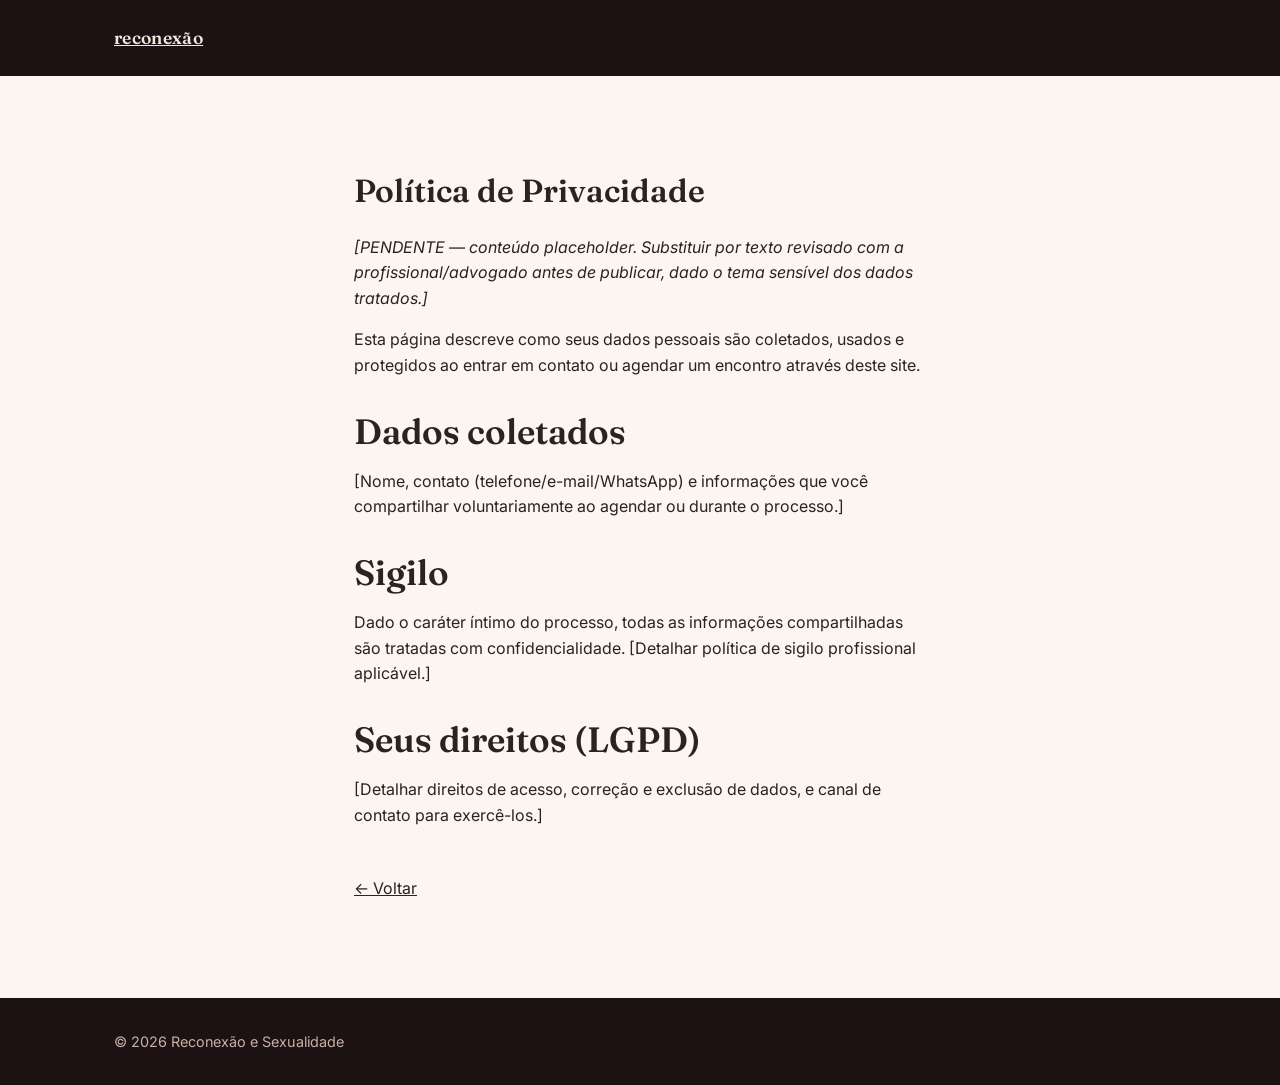
==== politica-de-privacidade/index.html @ 7f5dcad7 "Cria landing page de Reconexão e Sexualidade Contexto de marketing, arquitetura, copy, brand guideli" ====
<!DOCTYPE html>
<html lang="pt-BR">
<head>
<meta charset="UTF-8">
<meta name="viewport" content="width=device-width, initial-scale=1.0">
<title>Política de Privacidade | Reconexão e Sexualidade</title>
<link rel="icon" href="../assets/favicon.svg" type="image/svg+xml">
<link rel="preconnect" href="https://fonts.googleapis.com">
<link href="https://fonts.googleapis.com/css2?family=Fraunces:ital,wght@0,500;0,600;1,500&family=Inter:wght@400;500;600&display=swap" rel="stylesheet">
<link rel="stylesheet" href="../assets/styles.css">
</head>
<body>
<header class="site-header" style="position: static; background: var(--dusk-bg-deep); padding: var(--space-lg) 0;">
  <div class="container"><a class="wordmark" href="../">reconexão</a></div>
</header>
<main class="section-dawn">
  <div class="container prose" style="margin: 0 auto;">
    <h1 style="margin-bottom: var(--space-lg);">Política de Privacidade</h1>
    <p><em>[PENDENTE — conteúdo placeholder. Substituir por texto revisado com a profissional/advogado antes de publicar, dado o tema sensível dos dados tratados.]</em></p>
    <p>Esta página descreve como seus dados pessoais são coletados, usados e protegidos ao entrar em contato ou agendar um encontro através deste site.</p>
    <h2 style="margin: var(--space-xl) 0 var(--space-md);">Dados coletados</h2>
    <p>[Nome, contato (telefone/e-mail/WhatsApp) e informações que você compartilhar voluntariamente ao agendar ou durante o processo.]</p>
    <h2 style="margin: var(--space-xl) 0 var(--space-md);">Sigilo</h2>
    <p>Dado o caráter íntimo do processo, todas as informações compartilhadas são tratadas com confidencialidade. [Detalhar política de sigilo profissional aplicável.]</p>
    <h2 style="margin: var(--space-xl) 0 var(--space-md);">Seus direitos (LGPD)</h2>
    <p>[Detalhar direitos de acesso, correção e exclusão de dados, e canal de contato para exercê-los.]</p>
    <p style="margin-top: var(--space-2xl);"><a href="../">&larr; Voltar</a></p>
  </div>
</main>
<footer class="site-footer">
  <div class="container"><span>© 2026 Reconexão e Sexualidade</span></div>
</footer>
</body>
</html>
---- assets/styles.css ----
/* Reconexão e Sexualidade — landing page styles */

:root {
  /* Dusk (hero / dor) */
  --dusk-bg: #2A1B1E;
  --dusk-bg-deep: #1C1113;
  --dusk-text: #F3E6DE;
  --dusk-text-muted: #C9AFA6;
  --dusk-line: rgba(243, 230, 222, 0.16);

  /* Dawn (transformação / resto da página) */
  --dawn-bg: #FBF6F1;
  --dawn-surface: #F3E9DF;
  --dawn-text: #2C2220;
  --dawn-text-muted: #6E5B56;
  --dawn-border: #E4D5C8;

  /* Acentos compartilhados */
  --terracota: #B5563D;
  --terracota-deep: #8F4230;
  --dourado: #C9A15E;

  --font-display: 'Fraunces', Georgia, serif;
  --font-body: 'Inter', system-ui, -apple-system, sans-serif;

  --measure: 62ch;
  --radius-pill: 999px;
  --radius-card: 20px;

  --space-xs: 4px;
  --space-sm: 8px;
  --space-md: 16px;
  --space-lg: 24px;
  --space-xl: 32px;
  --space-2xl: 48px;
  --space-3xl: 96px;
}

* { box-sizing: border-box; }

html { scroll-behavior: smooth; color-scheme: light; }

body {
  margin: 0;
  font-family: var(--font-body);
  color: var(--dawn-text);
  background: var(--dawn-bg);
  line-height: 1.6;
  -webkit-font-smoothing: antialiased;
}

h1, h2, h3, .display {
  font-family: var(--font-display);
  font-weight: 600;
  line-height: 1.2;
  margin: 0;
  text-wrap: balance;
}

p { margin: 0 0 1em; }
p:last-child { margin-bottom: 0; }

a { color: inherit; }

img, svg { max-width: 100%; display: block; }

.container {
  max-width: 1100px;
  margin: 0 auto;
  padding: 0 var(--space-lg);
}

.prose {
  max-width: var(--measure);
}

.skip-link {
  position: absolute;
  left: -9999px;
  top: 0;
  z-index: 100;
  background: var(--dawn-bg);
  color: var(--dawn-text);
  padding: var(--space-sm) var(--space-md);
  border-radius: 0 0 8px 0;
}
.skip-link:focus {
  left: 0;
}

/* Focus visibility */
a:focus-visible,
button:focus-visible {
  outline: 2px solid var(--dourado);
  outline-offset: 3px;
  border-radius: 4px;
}

/* ---------- Botões ---------- */
.btn {
  display: inline-flex;
  align-items: center;
  gap: var(--space-sm);
  padding: 14px 28px;
  border-radius: var(--radius-pill);
  font-family: var(--font-body);
  font-weight: 600;
  font-size: 1rem;
  text-decoration: none;
  border: 1.5px solid transparent;
  cursor: pointer;
  touch-action: manipulation;
  transition: transform 0.15s ease, background-color 0.2s ease, border-color 0.2s ease;
}
.btn:hover { transform: translateY(-1px); }

.btn-primary {
  background: var(--terracota);
  color: var(--dusk-text);
}
.btn-primary:hover { background: var(--terracota-deep); }

.btn-ghost {
  background: transparent;
  border-color: var(--dusk-line);
  color: var(--dusk-text);
}
.btn-ghost:hover { border-color: var(--dourado); }

/* ---------- Header ---------- */
.site-header {
  position: absolute;
  top: 0;
  left: 0;
  right: 0;
  z-index: 10;
  padding: var(--space-lg) 0;
}
.site-header .container {
  display: flex;
  align-items: center;
  justify-content: space-between;
}
.wordmark {
  font-family: var(--font-display);
  font-weight: 600;
  font-size: 1.1rem;
  color: var(--dusk-text);
  letter-spacing: 0.02em;
}

/* ---------- Hero (dusk) ---------- */
.hero {
  position: relative;
  background: radial-gradient(ellipse at 50% 30%, var(--dusk-bg) 0%, var(--dusk-bg-deep) 75%);
  color: var(--dusk-text);
  min-height: 92vh;
  display: flex;
  align-items: center;
  overflow: hidden;
  padding: var(--space-3xl) 0;
}

/* Glow — assinatura visual: respiração lenta atrás do headline */
.hero-glow {
  position: absolute;
  top: 50%;
  left: 50%;
  width: 60vw;
  height: 60vw;
  max-width: 720px;
  max-height: 720px;
  transform: translate(-50%, -50%) scale(1);
  background: radial-gradient(circle, rgba(201,161,94,0.28) 0%, rgba(181,86,61,0.14) 45%, transparent 72%);
  border-radius: 50%;
  pointer-events: none;
  animation: breathe 7s ease-in-out infinite;
}
@keyframes breathe {
  0%, 100% { transform: translate(-50%, -50%) scale(1); opacity: 0.85; }
  50% { transform: translate(-50%, -50%) scale(1.08); opacity: 1; }
}

.hero-content {
  position: relative;
  z-index: 2;
  max-width: 720px;
  margin: 0 auto;
  text-align: center;
}
.hero-content h1 {
  font-size: clamp(2rem, 4.5vw, 3.4rem);
  margin-bottom: var(--space-lg);
}
.hero-content .subhead {
  font-size: clamp(1.05rem, 2vw, 1.25rem);
  color: var(--dusk-text-muted);
  max-width: 52ch;
  margin: 0 auto var(--space-2xl);
}
.hero-actions {
  display: flex;
  justify-content: center;
  gap: var(--space-md);
  flex-wrap: wrap;
}

/* ---------- Seção dor (dusk, continuação) ---------- */
.section-dusk {
  background: var(--dusk-bg-deep);
  color: var(--dusk-text);
  padding: var(--space-3xl) 0;
}
.section-dusk h2 {
  font-size: clamp(1.6rem, 3vw, 2.2rem);
  margin-bottom: var(--space-lg);
  color: var(--dusk-text);
}
.section-dusk .prose {
  color: var(--dusk-text-muted);
  font-size: 1.05rem;
}
.wick-rule {
  display: block;
  width: 1px;
  height: 56px;
  background: linear-gradient(to bottom, var(--dourado), transparent);
  margin: 0 auto var(--space-xl);
}

/* ---------- Transição dusk → dawn: sentidos despertando ---------- */
.senses-transition {
  background: linear-gradient(to bottom, var(--dusk-bg-deep), var(--dawn-bg));
  padding: var(--space-3xl) 0;
  text-align: center;
}
.senses-transition .eyebrow {
  display: block;
  font-size: 0.85rem;
  letter-spacing: 0.12em;
  text-transform: uppercase;
  color: var(--dourado);
  margin-bottom: var(--space-xl);
}
.senses-list {
  display: flex;
  flex-wrap: wrap;
  justify-content: center;
  gap: var(--space-md) var(--space-xl);
  list-style: none;
  padding: 0;
  margin: 0;
}
.senses-list li {
  font-family: var(--font-display);
  font-style: italic;
  font-size: clamp(1.3rem, 3vw, 2rem);
  color: var(--dawn-text);
  opacity: 0;
  transform: translateY(10px);
  transition: opacity 0.7s ease, transform 0.7s ease;
}
.senses-list li.is-visible {
  opacity: 1;
  transform: translateY(0);
}

/* ---------- Seções claras (dawn) ---------- */
.section-dawn {
  background: var(--dawn-bg);
  padding: var(--space-3xl) 0;
}
.section-dawn.surface { background: var(--dawn-surface); }
.section-dawn h2 {
  font-size: clamp(1.6rem, 3vw, 2.2rem);
  margin-bottom: var(--space-xl);
  color: var(--dawn-text);
}
.section-header {
  max-width: 640px;
  margin: 0 auto var(--space-2xl);
  text-align: center;
}

/* Benefícios — grid quieto */
.benefits-grid {
  display: grid;
  grid-template-columns: repeat(auto-fit, minmax(220px, 1fr));
  gap: var(--space-xl);
}
.benefit-card {
  background: var(--dawn-bg);
  border: 1px solid var(--dawn-border);
  border-radius: var(--radius-card);
  padding: var(--space-xl);
}
.benefit-card .icon {
  width: 32px;
  height: 32px;
  margin-bottom: var(--space-md);
  color: var(--terracota);
}
.benefit-card h3 {
  font-size: 1.1rem;
  margin-bottom: var(--space-sm);
}
.benefit-card p {
  color: var(--dawn-text-muted);
  font-size: 0.95rem;
}

/* Processo — pull quote */
.process-layout {
  display: grid;
  grid-template-columns: 1.1fr 1fr;
  gap: var(--space-2xl);
  align-items: center;
}
@media (max-width: 780px) {
  .process-layout { grid-template-columns: 1fr; }
}
.pull-quote {
  font-family: var(--font-display);
  font-style: italic;
  font-size: clamp(1.4rem, 3vw, 2rem);
  color: var(--terracota-deep);
  line-height: 1.3;
}
.process-copy p { color: var(--dawn-text-muted); }

/* Objeções — accordion simples */
.faq-list { max-width: var(--measure); margin: 0 auto; }
.faq-item {
  border-bottom: 1px solid var(--dawn-border);
}
.faq-item summary {
  cursor: pointer;
  list-style: none;
  padding: var(--space-lg) 0;
  font-weight: 600;
  font-size: 1.05rem;
  display: flex;
  justify-content: space-between;
  align-items: center;
  gap: var(--space-md);
}
.faq-item summary::-webkit-details-marker { display: none; }
.faq-item summary::after {
  content: '+';
  font-family: var(--font-display);
  font-size: 1.4rem;
  color: var(--terracota);
  flex-shrink: 0;
  transition: transform 0.2s ease;
}
.faq-item[open] summary::after { transform: rotate(45deg); }
.faq-item p {
  padding-bottom: var(--space-lg);
  color: var(--dawn-text-muted);
  max-width: 58ch;
}

/* CTA final */
.final-cta {
  background: linear-gradient(135deg, var(--terracota) 0%, var(--terracota-deep) 100%);
  color: var(--dusk-text);
  text-align: center;
  padding: var(--space-3xl) 0;
}
.final-cta h2 { color: var(--dusk-text); margin-bottom: var(--space-md); }
.final-cta p {
  color: rgba(243,230,222,0.85);
  max-width: 46ch;
  margin: 0 auto var(--space-xl);
}
.final-cta .btn-primary {
  background: var(--dawn-bg);
  color: var(--terracota-deep);
}
.final-cta .btn-primary:hover { background: #fff; }

/* Footer */
.site-footer {
  background: var(--dusk-bg-deep);
  color: var(--dusk-text-muted);
  padding: var(--space-xl) 0;
  font-size: 0.9rem;
}
.site-footer .container {
  display: flex;
  flex-wrap: wrap;
  justify-content: space-between;
  gap: var(--space-md);
}
.footer-links {
  display: flex;
  gap: var(--space-lg);
  list-style: none;
  padding: 0;
  margin: 0;
}
.footer-links a { text-decoration: none; }
.footer-links a:hover { color: var(--dourado); }

/* Sticky CTA mobile */
.sticky-cta {
  position: fixed;
  bottom: var(--space-md);
  left: 50%;
  transform: translateX(-50%);
  z-index: 20;
  display: none;
}
@media (max-width: 640px) {
  .sticky-cta { display: block; }
}

/* Reveal on scroll (respeitado por prefers-reduced-motion) */
.reveal {
  opacity: 0;
  transform: translateY(16px);
  transition: opacity 0.6s ease, transform 0.6s ease;
}
.reveal.is-visible {
  opacity: 1;
  transform: translateY(0);
}

@media (prefers-reduced-motion: reduce) {
  html { scroll-behavior: auto; }
  .hero-glow { animation: none; }
  .reveal, .senses-list li {
    transition: none;
    opacity: 1;
    transform: none;
  }
}
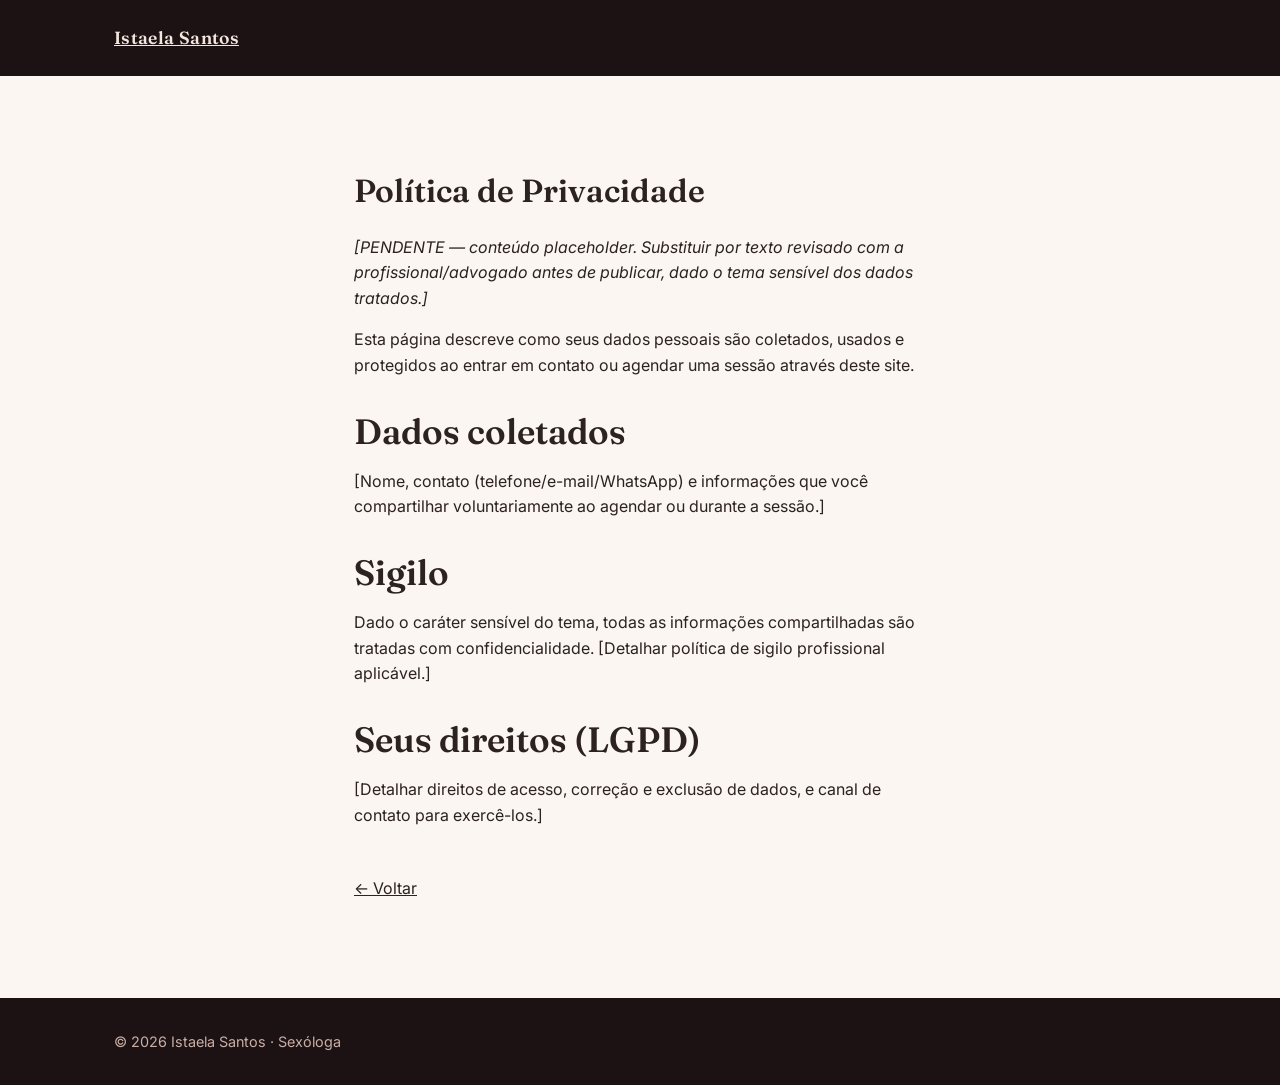
==== commit 2c0d4c0d: "Reposiciona site: educação sexual com sexóloga, não mais reconexão pessoal Mudança de produto confir" ====
--- a/politica-de-privacidade/index.html
+++ b/politica-de-privacidade/index.html
@@ -3,7 +3,7 @@
 <head>
 <meta charset="UTF-8">
 <meta name="viewport" content="width=device-width, initial-scale=1.0">
-<title>Política de Privacidade | Reconexão e Sexualidade</title>
+<title>Política de Privacidade | Istaela Santos</title>
 <link rel="icon" href="../assets/favicon.svg" type="image/svg+xml">
 <link rel="preconnect" href="https://fonts.googleapis.com">
 <link href="https://fonts.googleapis.com/css2?family=Fraunces:ital,wght@0,500;0,600;1,500&family=Inter:wght@400;500;600&display=swap" rel="stylesheet">
@@ -11,24 +11,24 @@
 </head>
 <body>
 <header class="site-header" style="position: static; background: var(--dusk-bg-deep); padding: var(--space-lg) 0;">
-  <div class="container"><a class="wordmark" href="../">reconexão</a></div>
+  <div class="container"><a class="wordmark" href="../">Istaela Santos</a></div>
 </header>
 <main class="section-dawn">
   <div class="container prose" style="margin: 0 auto;">
     <h1 style="margin-bottom: var(--space-lg);">Política de Privacidade</h1>
     <p><em>[PENDENTE — conteúdo placeholder. Substituir por texto revisado com a profissional/advogado antes de publicar, dado o tema sensível dos dados tratados.]</em></p>
-    <p>Esta página descreve como seus dados pessoais são coletados, usados e protegidos ao entrar em contato ou agendar um encontro através deste site.</p>
+    <p>Esta página descreve como seus dados pessoais são coletados, usados e protegidos ao entrar em contato ou agendar uma sessão através deste site.</p>
     <h2 style="margin: var(--space-xl) 0 var(--space-md);">Dados coletados</h2>
-    <p>[Nome, contato (telefone/e-mail/WhatsApp) e informações que você compartilhar voluntariamente ao agendar ou durante o processo.]</p>
+    <p>[Nome, contato (telefone/e-mail/WhatsApp) e informações que você compartilhar voluntariamente ao agendar ou durante a sessão.]</p>
     <h2 style="margin: var(--space-xl) 0 var(--space-md);">Sigilo</h2>
-    <p>Dado o caráter íntimo do processo, todas as informações compartilhadas são tratadas com confidencialidade. [Detalhar política de sigilo profissional aplicável.]</p>
+    <p>Dado o caráter sensível do tema, todas as informações compartilhadas são tratadas com confidencialidade. [Detalhar política de sigilo profissional aplicável.]</p>
     <h2 style="margin: var(--space-xl) 0 var(--space-md);">Seus direitos (LGPD)</h2>
     <p>[Detalhar direitos de acesso, correção e exclusão de dados, e canal de contato para exercê-los.]</p>
     <p style="margin-top: var(--space-2xl);"><a href="../">&larr; Voltar</a></p>
   </div>
 </main>
 <footer class="site-footer">
-  <div class="container"><span>© 2026 Reconexão e Sexualidade</span></div>
+  <div class="container"><span>© 2026 Istaela Santos · Sexóloga</span></div>
 </footer>
 </body>
 </html>
--- a/assets/styles.css
+++ b/assets/styles.css
@@ -39,6 +39,20 @@
 * { box-sizing: border-box; }
 
 html { scroll-behavior: smooth; color-scheme: light; }
+
+/* Grão de textura global — reforça sensorialidade tátil, evita flat AI-slop */
+.grain-overlay {
+  position: fixed;
+  inset: 0;
+  z-index: 999;
+  pointer-events: none;
+  filter: url(#grain);
+  opacity: 0.5;
+  mix-blend-mode: overlay;
+}
+@media (prefers-reduced-motion: reduce), (max-width: 480px) {
+  .grain-overlay { opacity: 0.3; }
+}
 
 body {
   margin: 0;
@@ -148,6 +162,21 @@
   color: var(--dusk-text);
   letter-spacing: 0.02em;
 }
+.main-nav {
+  display: flex;
+  align-items: center;
+  gap: var(--space-lg);
+}
+.main-nav a:not(.btn) {
+  color: var(--dusk-text-muted);
+  text-decoration: none;
+  font-size: 0.95rem;
+}
+.main-nav a:not(.btn):hover { color: var(--dusk-text); }
+.btn-sm { padding: 9px 20px; font-size: 0.9rem; }
+@media (max-width: 640px) {
+  .main-nav a:not(.btn) { display: none; }
+}
 
 /* ---------- Hero (dusk) ---------- */
 .hero {
@@ -161,17 +190,18 @@
   padding: var(--space-3xl) 0;
 }
 
-/* Glow — assinatura visual: respiração lenta atrás do headline */
-.hero-glow {
+/* Glow ambiente atrás de todo o hero — respiração lenta, assinatura visual */
+.hero::before {
+  content: '';
   position: absolute;
   top: 50%;
-  left: 50%;
-  width: 60vw;
-  height: 60vw;
-  max-width: 720px;
-  max-height: 720px;
+  left: 62%;
+  width: 55vw;
+  height: 55vw;
+  max-width: 640px;
+  max-height: 640px;
   transform: translate(-50%, -50%) scale(1);
-  background: radial-gradient(circle, rgba(201,161,94,0.28) 0%, rgba(181,86,61,0.14) 45%, transparent 72%);
+  background: radial-gradient(circle, rgba(201,161,94,0.22) 0%, rgba(181,86,61,0.1) 45%, transparent 72%);
   border-radius: 50%;
   pointer-events: none;
   animation: breathe 7s ease-in-out infinite;
@@ -180,29 +210,73 @@
   0%, 100% { transform: translate(-50%, -50%) scale(1); opacity: 0.85; }
   50% { transform: translate(-50%, -50%) scale(1.08); opacity: 1; }
 }
-
-.hero-content {
+@media (prefers-reduced-motion: reduce) {
+  .hero::before { animation: none; }
+}
+
+.hero-grid {
   position: relative;
   z-index: 2;
-  max-width: 720px;
-  margin: 0 auto;
-  text-align: center;
-}
+  display: grid;
+  grid-template-columns: 1.15fr 0.85fr;
+  gap: var(--space-2xl);
+  align-items: center;
+}
+@media (max-width: 900px) {
+  .hero-grid { grid-template-columns: 1fr; text-align: center; }
+}
+
+.eyebrow {
+  display: inline-block;
+  font-size: 0.8rem;
+  letter-spacing: 0.14em;
+  text-transform: uppercase;
+  margin-bottom: var(--space-lg);
+}
+.eyebrow-dusk { color: var(--dourado); }
+.eyebrow-dawn { color: var(--terracota); }
+
 .hero-content h1 {
-  font-size: clamp(2rem, 4.5vw, 3.4rem);
+  font-size: clamp(2.1rem, 4.2vw, 3.4rem);
   margin-bottom: var(--space-lg);
 }
 .hero-content .subhead {
-  font-size: clamp(1.05rem, 2vw, 1.25rem);
+  font-size: clamp(1.05rem, 1.6vw, 1.2rem);
   color: var(--dusk-text-muted);
-  max-width: 52ch;
-  margin: 0 auto var(--space-2xl);
+  max-width: 46ch;
+  margin: 0 0 var(--space-2xl);
+}
+@media (max-width: 900px) {
+  .hero-content .subhead { margin-inline: auto; }
 }
 .hero-actions {
   display: flex;
-  justify-content: center;
   gap: var(--space-md);
   flex-wrap: wrap;
+}
+@media (max-width: 900px) {
+  .hero-actions { justify-content: center; }
+}
+
+/* Entrada do hero e loop das ondas — animados via GSAP (assets/main.js),
+   não CSS. gsap.matchMedia() cuida de prefers-reduced-motion; se o script
+   falhar/for bloqueado, elementos ficam visíveis por padrão (sem FOUC-hidden
+   permanente). */
+.hero-in { will-change: transform, opacity; }
+
+.hero-art { display: flex; justify-content: center; }
+.flame-art {
+  width: 100%;
+  max-width: 200px;
+  filter: drop-shadow(0 0 40px rgba(201, 161, 94, 0.35));
+}
+.flame-outer, .flame-inner {
+  transform-box: fill-box;
+  transform-origin: 50% 100%;
+}
+@media (max-width: 900px) {
+  .hero-art { margin-top: var(--space-xl); }
+  .flame-art { max-width: 130px; }
 }
 
 /* ---------- Seção dor (dusk, continuação) ---------- */
@@ -220,12 +294,27 @@
   color: var(--dusk-text-muted);
   font-size: 1.05rem;
 }
-.wick-rule {
-  display: block;
-  width: 1px;
-  height: 56px;
-  background: linear-gradient(to bottom, var(--dourado), transparent);
-  margin: 0 auto var(--space-xl);
+
+.dor-layout {
+  display: grid;
+  grid-template-columns: auto 1fr;
+  gap: var(--space-xl);
+  max-width: 760px;
+  margin: 0 auto;
+}
+@media (max-width: 640px) {
+  .dor-layout { grid-template-columns: 1fr; text-align: center; }
+}
+.glyph-quote {
+  font-family: var(--font-display);
+  font-style: italic;
+  font-size: 6rem;
+  line-height: 0.7;
+  color: var(--dourado);
+  opacity: 0.55;
+}
+@media (max-width: 640px) {
+  .glyph-quote { display: none; }
 }
 
 /* ---------- Transição dusk → dawn: sentidos despertando ---------- */
@@ -256,13 +345,6 @@
   font-style: italic;
   font-size: clamp(1.3rem, 3vw, 2rem);
   color: var(--dawn-text);
-  opacity: 0;
-  transform: translateY(10px);
-  transition: opacity 0.7s ease, transform 0.7s ease;
-}
-.senses-list li.is-visible {
-  opacity: 1;
-  transform: translateY(0);
 }
 
 /* ---------- Seções claras (dawn) ---------- */
@@ -281,6 +363,10 @@
   margin: 0 auto var(--space-2xl);
   text-align: center;
 }
+.section-lede {
+  color: var(--dawn-text-muted);
+  font-size: 1.05rem;
+}
 
 /* Benefícios — grid quieto */
 .benefits-grid {
@@ -309,24 +395,115 @@
   font-size: 0.95rem;
 }
 
-/* Processo — pull quote */
-.process-layout {
+/* Processo em 3 movimentos — sequência real, numeração se justifica */
+.process-steps {
+  list-style: none;
+  margin: 0 0 var(--space-2xl);
+  padding: 0;
   display: grid;
-  grid-template-columns: 1.1fr 1fr;
+  gap: var(--space-2xl);
+  max-width: 800px;
+  margin-inline: auto;
+}
+.process-step {
+  display: grid;
+  grid-template-columns: auto 1fr;
+  gap: var(--space-lg);
+  align-items: baseline;
+}
+.step-num {
+  font-family: var(--font-display);
+  font-size: 1.4rem;
+  color: var(--dourado);
+  font-weight: 600;
+}
+.process-step h3 { margin-bottom: var(--space-sm); }
+.process-step p { color: var(--dawn-text-muted); }
+
+.pull-quote {
+  font-family: var(--font-display);
+  font-style: italic;
+  font-size: clamp(1.3rem, 2.6vw, 1.8rem);
+  color: var(--terracota-deep);
+  line-height: 1.4;
+  max-width: 640px;
+  margin: 0 auto;
+  text-align: center;
+}
+
+/* Sobre */
+.sobre-layout {
+  display: grid;
+  grid-template-columns: 0.8fr 1.2fr;
   gap: var(--space-2xl);
   align-items: center;
-}
-@media (max-width: 780px) {
-  .process-layout { grid-template-columns: 1fr; }
-}
-.pull-quote {
+  max-width: 900px;
+  margin: 0 auto;
+}
+@media (max-width: 720px) {
+  .sobre-layout { grid-template-columns: 1fr; text-align: center; }
+}
+.sobre-photo {
+  aspect-ratio: 4 / 5;
+  background: var(--dawn-surface);
+  border: 1px solid var(--dawn-border);
+  border-radius: var(--radius-card);
+  overflow: hidden;
+}
+.sobre-photo img {
+  width: 100%;
+  height: 100%;
+  object-fit: cover;
+  object-position: top center;
+}
+.sobre-copy p { color: var(--dawn-text-muted); }
+
+/* Depoimento */
+.testimonial {
+  max-width: 640px;
+  margin: 0 auto;
+  text-align: center;
+  padding: 0;
+}
+.glyph-quote-dawn {
+  color: var(--terracota);
+  opacity: 0.5;
+  display: block;
+  margin-bottom: var(--space-sm);
+}
+.testimonial p {
   font-family: var(--font-display);
   font-style: italic;
-  font-size: clamp(1.4rem, 3vw, 2rem);
-  color: var(--terracota-deep);
-  line-height: 1.3;
-}
-.process-copy p { color: var(--dawn-text-muted); }
+  font-size: clamp(1.15rem, 2.2vw, 1.4rem);
+  color: var(--dawn-text);
+}
+.testimonial footer {
+  margin-top: var(--space-lg);
+  font-family: var(--font-body);
+  font-style: normal;
+  font-size: 0.9rem;
+  color: var(--dawn-text-muted);
+}
+
+/* FAQ — duas colunas independentes (flex), cada uma empilha sozinha.
+   Grid de 2 colunas faria a LINHA inteira crescer quando um item abre,
+   empurrando o item vizinho mesmo fechado — por isso flex, não grid. */
+.faq-grid {
+  display: flex;
+  gap: 0 var(--space-2xl);
+  max-width: 920px;
+  margin: 0 auto;
+  align-items: flex-start;
+}
+.faq-col {
+  flex: 1;
+  min-width: 0;
+  display: flex;
+  flex-direction: column;
+}
+@media (max-width: 720px) {
+  .faq-grid { flex-direction: column; gap: 0; }
+}
 
 /* Objeções — accordion simples */
 .faq-list { max-width: var(--measure); margin: 0 auto; }
@@ -415,23 +592,9 @@
   .sticky-cta { display: block; }
 }
 
-/* Reveal on scroll (respeitado por prefers-reduced-motion) */
-.reveal {
-  opacity: 0;
-  transform: translateY(16px);
-  transition: opacity 0.6s ease, transform 0.6s ease;
-}
-.reveal.is-visible {
-  opacity: 1;
-  transform: translateY(0);
-}
+/* .reveal — animado via GSAP ScrollTrigger.batch (assets/main.js).
+   Sem estado oculto em CSS: se o script falhar, conteúdo fica visível. */
 
 @media (prefers-reduced-motion: reduce) {
   html { scroll-behavior: auto; }
-  .hero-glow { animation: none; }
-  .reveal, .senses-list li {
-    transition: none;
-    opacity: 1;
-    transform: none;
-  }
-}
+}
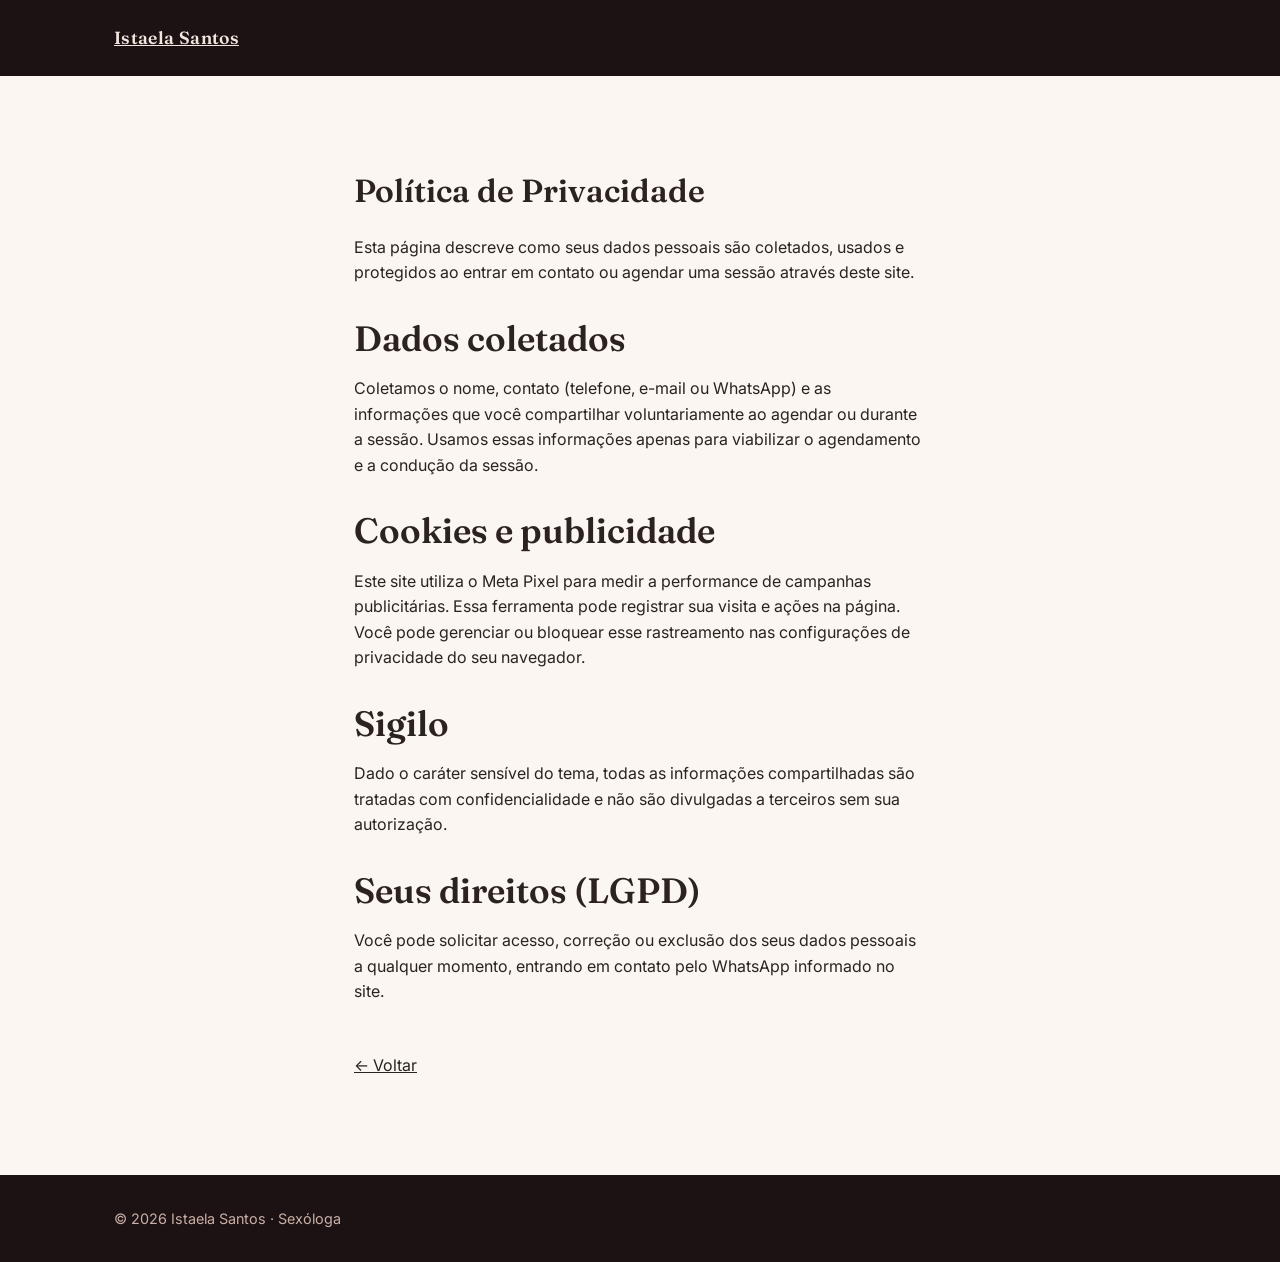
==== commit 4df5d6f3: "Corrige páginas legais expostas e ativa WhatsApp real Bug real reportado: política de privacidade e " ====
--- a/politica-de-privacidade/index.html
+++ b/politica-de-privacidade/index.html
@@ -16,14 +16,15 @@
 <main class="section-dawn">
   <div class="container prose" style="margin: 0 auto;">
     <h1 style="margin-bottom: var(--space-lg);">Política de Privacidade</h1>
-    <p><em>[PENDENTE — conteúdo placeholder. Substituir por texto revisado com a profissional/advogado antes de publicar, dado o tema sensível dos dados tratados.]</em></p>
     <p>Esta página descreve como seus dados pessoais são coletados, usados e protegidos ao entrar em contato ou agendar uma sessão através deste site.</p>
     <h2 style="margin: var(--space-xl) 0 var(--space-md);">Dados coletados</h2>
-    <p>[Nome, contato (telefone/e-mail/WhatsApp) e informações que você compartilhar voluntariamente ao agendar ou durante a sessão.]</p>
+    <p>Coletamos o nome, contato (telefone, e-mail ou WhatsApp) e as informações que você compartilhar voluntariamente ao agendar ou durante a sessão. Usamos essas informações apenas para viabilizar o agendamento e a condução da sessão.</p>
+    <h2 style="margin: var(--space-xl) 0 var(--space-md);">Cookies e publicidade</h2>
+    <p>Este site utiliza o Meta Pixel para medir a performance de campanhas publicitárias. Essa ferramenta pode registrar sua visita e ações na página. Você pode gerenciar ou bloquear esse rastreamento nas configurações de privacidade do seu navegador.</p>
     <h2 style="margin: var(--space-xl) 0 var(--space-md);">Sigilo</h2>
-    <p>Dado o caráter sensível do tema, todas as informações compartilhadas são tratadas com confidencialidade. [Detalhar política de sigilo profissional aplicável.]</p>
+    <p>Dado o caráter sensível do tema, todas as informações compartilhadas são tratadas com confidencialidade e não são divulgadas a terceiros sem sua autorização.</p>
     <h2 style="margin: var(--space-xl) 0 var(--space-md);">Seus direitos (LGPD)</h2>
-    <p>[Detalhar direitos de acesso, correção e exclusão de dados, e canal de contato para exercê-los.]</p>
+    <p>Você pode solicitar acesso, correção ou exclusão dos seus dados pessoais a qualquer momento, entrando em contato pelo WhatsApp informado no site.</p>
     <p style="margin-top: var(--space-2xl);"><a href="../">&larr; Voltar</a></p>
   </div>
 </main>
--- a/assets/styles.css
+++ b/assets/styles.css
@@ -52,6 +52,25 @@
 }
 @media (prefers-reduced-motion: reduce), (max-width: 480px) {
   .grain-overlay { opacity: 0.3; }
+}
+
+/* Barra de progresso de leitura — funcional, mostra quanto falta da página */
+.scroll-progress {
+  position: fixed;
+  top: 0;
+  left: 0;
+  right: 0;
+  height: 3px;
+  z-index: 1000;
+  background: transparent;
+  pointer-events: none;
+}
+.scroll-progress-fill {
+  height: 100%;
+  width: 100%;
+  background: linear-gradient(90deg, var(--terracota), var(--dourado));
+  transform: scaleX(0);
+  transform-origin: left;
 }
 
 body {
@@ -143,12 +162,25 @@
 
 /* ---------- Header ---------- */
 .site-header {
-  position: absolute;
+  position: fixed;
   top: 0;
   left: 0;
   right: 0;
-  z-index: 10;
+  z-index: 50;
   padding: var(--space-lg) 0;
+  background: transparent;
+  box-shadow: none;
+  transition: padding 0.3s ease, background-color 0.3s ease, box-shadow 0.3s ease;
+}
+.site-header.is-scrolled {
+  padding: var(--space-sm) 0;
+  background: rgba(28, 17, 19, 0.85);
+  backdrop-filter: blur(10px);
+  -webkit-backdrop-filter: blur(10px);
+  box-shadow: 0 4px 24px rgba(0, 0, 0, 0.25);
+}
+#como-funciona, #sobre, #perguntas, #contato, #beneficios {
+  scroll-margin-top: 88px;
 }
 .site-header .container {
   display: flex;
@@ -265,18 +297,23 @@
 .hero-in { will-change: transform, opacity; }
 
 .hero-art { display: flex; justify-content: center; }
-.flame-art {
+.candle-art {
   width: 100%;
-  max-width: 200px;
-  filter: drop-shadow(0 0 40px rgba(201, 161, 94, 0.35));
+  max-width: 240px;
 }
 .flame-outer, .flame-inner {
   transform-box: fill-box;
   transform-origin: 50% 100%;
+  filter: drop-shadow(0 0 28px rgba(201, 161, 94, 0.45));
+}
+.ember {
+  opacity: 0;
+  transform-box: fill-box;
+  transform-origin: 50% 50%;
 }
 @media (max-width: 900px) {
   .hero-art { margin-top: var(--space-xl); }
-  .flame-art { max-width: 130px; }
+  .candle-art { max-width: 160px; }
 }
 
 /* ---------- Seção dor (dusk, continuação) ---------- */
@@ -319,9 +356,22 @@
 
 /* ---------- Transição dusk → dawn: sentidos despertando ---------- */
 .senses-transition {
+  position: relative;
   background: linear-gradient(to bottom, var(--dusk-bg-deep), var(--dawn-bg));
   padding: var(--space-3xl) 0;
   text-align: center;
+  overflow: hidden;
+}
+/* Camada de parallax sutil — reforça a "virada" dusk→dawn ao rolar */
+.senses-parallax {
+  position: absolute;
+  top: -20%;
+  left: 0;
+  right: 0;
+  height: 140%;
+  background: radial-gradient(ellipse at 50% 30%, rgba(201, 161, 94, 0.16) 0%, transparent 65%);
+  pointer-events: none;
+  z-index: -1;
 }
 .senses-transition .eyebrow {
   display: block;
@@ -379,6 +429,12 @@
   border: 1px solid var(--dawn-border);
   border-radius: var(--radius-card);
   padding: var(--space-xl);
+  transition: transform 0.25s ease, box-shadow 0.25s ease, border-color 0.25s ease;
+}
+.benefit-card:hover {
+  transform: translateY(-4px);
+  border-color: var(--terracota);
+  box-shadow: 0 12px 28px rgba(181, 86, 61, 0.14);
 }
 .benefit-card .icon {
   width: 32px;
@@ -396,26 +452,51 @@
 }
 
 /* Processo em 3 movimentos — sequência real, numeração se justifica */
+.process-steps-wrap {
+  position: relative;
+  max-width: 800px;
+  margin: 0 auto var(--space-2xl);
+}
+/* Linha que "desenha" conforme rola — mostra progresso real da jornada */
+.process-line {
+  position: absolute;
+  left: 15px;
+  top: 8px;
+  bottom: 40px;
+  width: 2px;
+  background: var(--dawn-border);
+  z-index: -1;
+}
+@media (max-width: 640px) { .process-line { display: none; } }
+.process-line-fill {
+  width: 100%;
+  height: 100%;
+  background: linear-gradient(to bottom, var(--dourado), var(--terracota));
+  transform: scaleY(0);
+  transform-origin: top;
+}
 .process-steps {
   list-style: none;
-  margin: 0 0 var(--space-2xl);
+  margin: 0;
   padding: 0;
   display: grid;
   gap: var(--space-2xl);
-  max-width: 800px;
-  margin-inline: auto;
 }
 .process-step {
   display: grid;
-  grid-template-columns: auto 1fr;
+  grid-template-columns: 32px 1fr;
   gap: var(--space-lg);
   align-items: baseline;
+  position: relative;
 }
 .step-num {
   font-family: var(--font-display);
   font-size: 1.4rem;
   color: var(--dourado);
   font-weight: 600;
+}
+@media (max-width: 640px) {
+  .process-step { grid-template-columns: auto 1fr; }
 }
 .process-step h3 { margin-bottom: var(--space-sm); }
 .process-step p { color: var(--dawn-text-muted); }
@@ -455,8 +536,123 @@
   height: 100%;
   object-fit: cover;
   object-position: top center;
-}
-.sobre-copy p { color: var(--dawn-text-muted); }
+  /* escala extra dá margem pro parallax (main.js) sem revelar borda vazia */
+  transform: scale(1.15);
+}
+.sobre-copy p { color: var(--dawn-text-muted); margin-bottom: var(--space-md); }
+
+/* Números de autoridade */
+.sobre-stats {
+  display: grid;
+  grid-template-columns: repeat(3, 1fr);
+  gap: var(--space-lg);
+  margin: var(--space-lg) 0 var(--space-xl);
+  padding: var(--space-lg) 0;
+  border-top: 1px solid var(--dawn-border);
+  border-bottom: 1px solid var(--dawn-border);
+}
+@media (max-width: 520px) {
+  .sobre-stats { grid-template-columns: 1fr; gap: var(--space-md); text-align: left; }
+}
+.sobre-stats dt {
+  font-family: var(--font-display);
+  font-size: 1.5rem;
+  font-weight: 600;
+  color: var(--terracota);
+  margin: 0;
+}
+.sobre-stats dd {
+  margin: 2px 0 0;
+  font-size: 0.85rem;
+  color: var(--dawn-text-muted);
+  line-height: 1.35;
+}
+
+/* Formação / credenciais */
+.sobre-formacao-titulo {
+  font-size: 0.95rem;
+  text-transform: uppercase;
+  letter-spacing: 0.06em;
+  color: var(--dawn-text);
+  margin-bottom: var(--space-sm);
+}
+.sobre-formacao {
+  list-style: none;
+  padding: 0;
+  margin: 0 0 var(--space-xl);
+  display: grid;
+  gap: var(--space-xs);
+}
+.sobre-formacao li {
+  position: relative;
+  padding-left: 22px;
+  color: var(--dawn-text-muted);
+  font-size: 0.95rem;
+  line-height: 1.4;
+}
+.sobre-formacao li::before {
+  content: '';
+  position: absolute;
+  left: 0;
+  top: 8px;
+  width: 6px;
+  height: 6px;
+  border-radius: 50%;
+  background: var(--dourado);
+}
+.sobre-formacao li.destaque {
+  color: var(--dawn-text);
+  font-weight: 500;
+}
+.sobre-formacao li.destaque::before {
+  background: var(--terracota);
+}
+
+/* Presença em congressos e eventos — mosaico */
+.eventos-grid {
+  display: grid;
+  grid-template-columns: repeat(3, 1fr);
+  gap: var(--space-md);
+}
+.eventos-item {
+  position: relative;
+  margin: 0;
+  border-radius: var(--radius-card);
+  overflow: hidden;
+  background: var(--dawn-surface);
+}
+.eventos-item img {
+  width: 100%;
+  height: 100%;
+  object-fit: cover;
+  aspect-ratio: 4 / 3;
+}
+.eventos-item-tall img { aspect-ratio: 4 / 5; }
+.eventos-item figcaption {
+  position: absolute;
+  left: 0;
+  right: 0;
+  bottom: 0;
+  padding: var(--space-md) var(--space-md) var(--space-sm);
+  font-size: 0.8rem;
+  color: #fff;
+  background: linear-gradient(to top, rgba(0,0,0,0.65), transparent);
+  opacity: 0;
+  transform: translateY(6px);
+  transition: opacity 0.25s ease, transform 0.25s ease;
+}
+.eventos-item:hover figcaption,
+.eventos-item:focus-within figcaption {
+  opacity: 1;
+  transform: translateY(0);
+}
+@media (max-width: 780px) {
+  .eventos-grid { grid-template-columns: repeat(2, 1fr); }
+}
+@media (max-width: 480px) {
+  .eventos-grid { grid-template-columns: 1fr; }
+  .eventos-item figcaption { opacity: 1; transform: none; position: static; background: none; color: var(--dawn-text-muted); padding: var(--space-sm) 0 0; }
+}
 
 /* Depoimento */
 .testimonial {
@@ -483,6 +679,10 @@
   font-style: normal;
   font-size: 0.9rem;
   color: var(--dawn-text-muted);
+}
+.testimonial-note {
+  font-size: 0.8rem;
+  opacity: 0.75;
 }
 
 /* FAQ — duas colunas independentes (flex), cada uma empilha sozinha.
@@ -531,18 +731,48 @@
   transition: transform 0.2s ease;
 }
 .faq-item[open] summary::after { transform: rotate(45deg); }
-.faq-item p {
+
+/* Resposta em wrapper próprio pra animar altura suave via GSAP (main.js)
+   em vez do corte instantâneo do <details> nativo. [open] é fallback
+   se o JS não carregar. */
+.faq-answer {
+  overflow: hidden;
+  height: 0;
+}
+.faq-item[open] .faq-answer { height: auto; }
+.faq-answer p {
   padding-bottom: var(--space-lg);
   color: var(--dawn-text-muted);
   max-width: 58ch;
+  margin: 0;
 }
 
 /* CTA final */
 .final-cta {
+  position: relative;
   background: linear-gradient(135deg, var(--terracota) 0%, var(--terracota-deep) 100%);
   color: var(--dusk-text);
   text-align: center;
   padding: var(--space-3xl) 0;
+  overflow: hidden;
+}
+/* Glow que "respira" bem devagar — ecoa a vela do hero, fecha o ciclo visual */
+.final-cta-glow {
+  position: absolute;
+  top: 50%;
+  left: 50%;
+  width: 60vw;
+  height: 60vw;
+  max-width: 600px;
+  max-height: 600px;
+  transform: translate(-50%, -50%);
+  background: radial-gradient(circle, rgba(201, 161, 94, 0.35) 0%, transparent 70%);
+  pointer-events: none;
+  z-index: 0;
+}
+.final-cta .container {
+  position: relative;
+  z-index: 1;
 }
 .final-cta h2 { color: var(--dusk-text); margin-bottom: var(--space-md); }
 .final-cta p {
